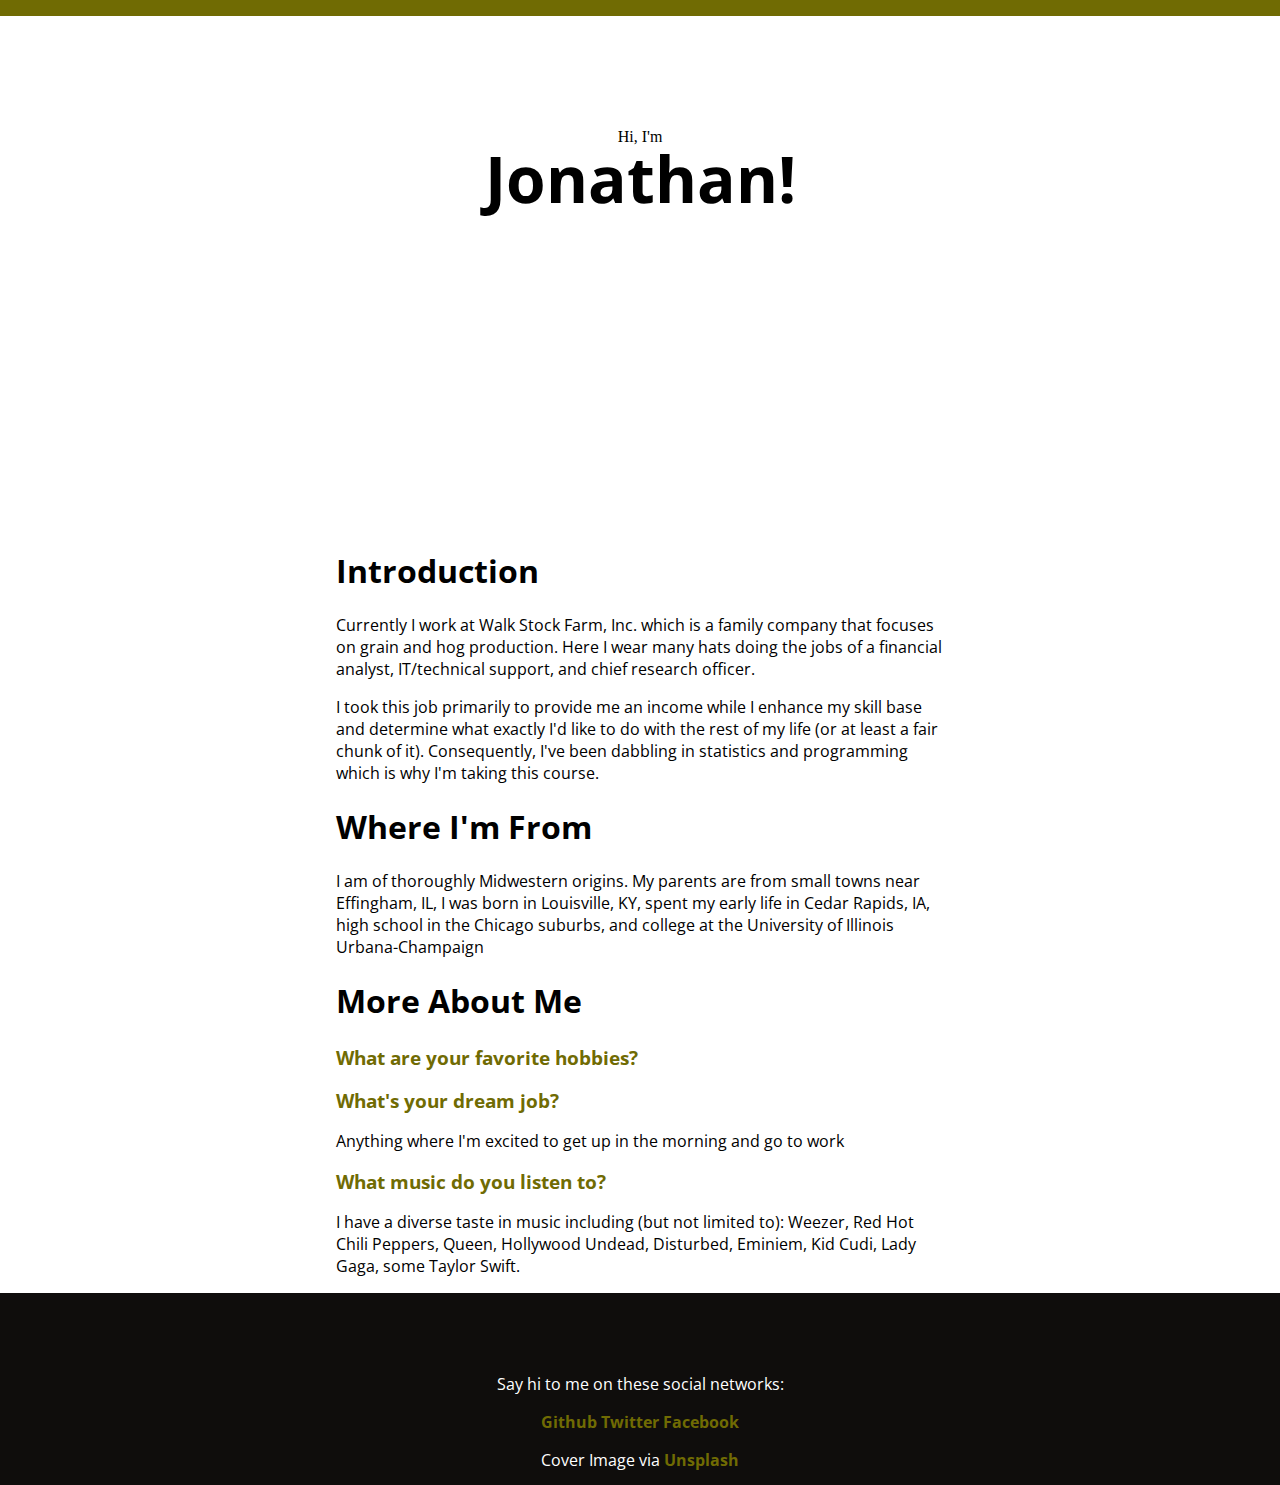
==== Intro to Frontend Web Development/About Me - Thinkful/index.html @ 0f8a131f "Intro to Frontend Web Development" ====
<!DOCTYPE html>
<html lang="en">
	<head>
	    <meta charset="utf-8">
	    <meta http-equiv="X-UA-Compatible" content="IE=edge">
	    <meta name="viewport" content="width=device-width, initial-scale=1">
	    <meta name="description" content="">
		
		<link href='http://fonts.googleapis.com/css?family=Open+Sans|Gentium+Book+Basic' rel='stylesheet' type='text/css'>
		<link rel="stylesheet" href="css/normalize.css">
		<link rel="stylesheet" href="css/style.css">
	</head>
	<body>
		<header>  
		    <p>Hi, I'm</p>
		    <h1>Jonathan!</h1> 
		</header>

		<section>
		    <h1>Introduction</h1>

		    <p>Currently I work at Walk Stock Farm, Inc. which is a family company that focuses on grain and hog production.  Here I wear many hats doing the jobs of a financial analyst, IT/technical support, and chief research officer.</p>

		    <p>I took this job primarily to provide me an income while I enhance my skill base and determine what exactly I'd like to do with the rest of my life (or at least a fair chunk of it).  Consequently, I've been dabbling in statistics and programming which is why I'm taking this course.</p>
		</section>

		<section>
		    <h1>Where I'm From</h1>
		    <p>I am of thoroughly Midwestern origins.  My parents are from small towns near Effingham, IL, I was born in Louisville, KY, spent my early life in Cedar Rapids, IA, high school in the Chicago suburbs, and college at the University of Illinois Urbana-Champaign</p>
		</section>

		<section>
		    <h1>More About Me</h1>
		    <h2>What are your favorite hobbies?</h2>
		    <p></p>
		    <h2>What's your dream job?</h2>
		    <p>Anything where I'm excited to get up in the morning and go to work</p>
		    <h2>What music do you listen to?</h2>
		    <p>I have a diverse taste in music including (but not limited to): Weezer, Red Hot Chili Peppers, Queen, Hollywood Undead, Disturbed, Eminiem, Kid Cudi, Lady Gaga, some Taylor Swift.</p>
		</section>

		<footer>
		    <p>Say hi to me on these social networks:</p>

		    <ul>
				<li><a href="https://github.com/jdczerwonka" target="_blank">Github</a></li>
				<li><a href="https://twitter.com/jdczerwonka" target="_blank">Twitter</a></li>
				<li><a href="https://www.facebook.com/jonathan.d.czerwonka" target="_blank">Facebook</a></li>
		    </ul>

		    <p>Cover Image via <a href="https://unsplash.com/">Unsplash</a></p>
		</footer>
	</body>
</html>
---- Intro to Frontend Web Development/About Me - Thinkful/css/style.css ----
body{
	margin: 0em;
	font-family: 'Open Sans', sans-serif;
}

header,footer{
  text-align: center;
}

header{
    padding: 6em 0;

    background-image: url('https://unsplash.com/photos/9EwxGJdTJNo/download');
    background-repeat: no-repeat;
    background-size: cover;
    height: 20em;

    border-top: solid 1em #706B03;
}

header p{
    margin-bottom: 0.1em;
    font-family: 'Gentium Book Basic', serif;
}

header h1{
    margin-top: -0.2em;
    font-size: 4em;
}

section{
    max-width: 38em;
    margin: 0 auto 0 auto;
    padding: 0em;
}

section h2{
	font-size: 1.2em;
	color: #706B03;
}

footer{
	background-color: #0F0D0C;
	color: white;
	margin: 0 auto 0 auto;
    padding: 4em;
    height: 4em;
}

footer ul{
	padding: 0em;
}

footer li{
    display: inline-block;
}

footer a{
	color: #706B03;
	text-decoration: none;
	font-weight: bold;
}
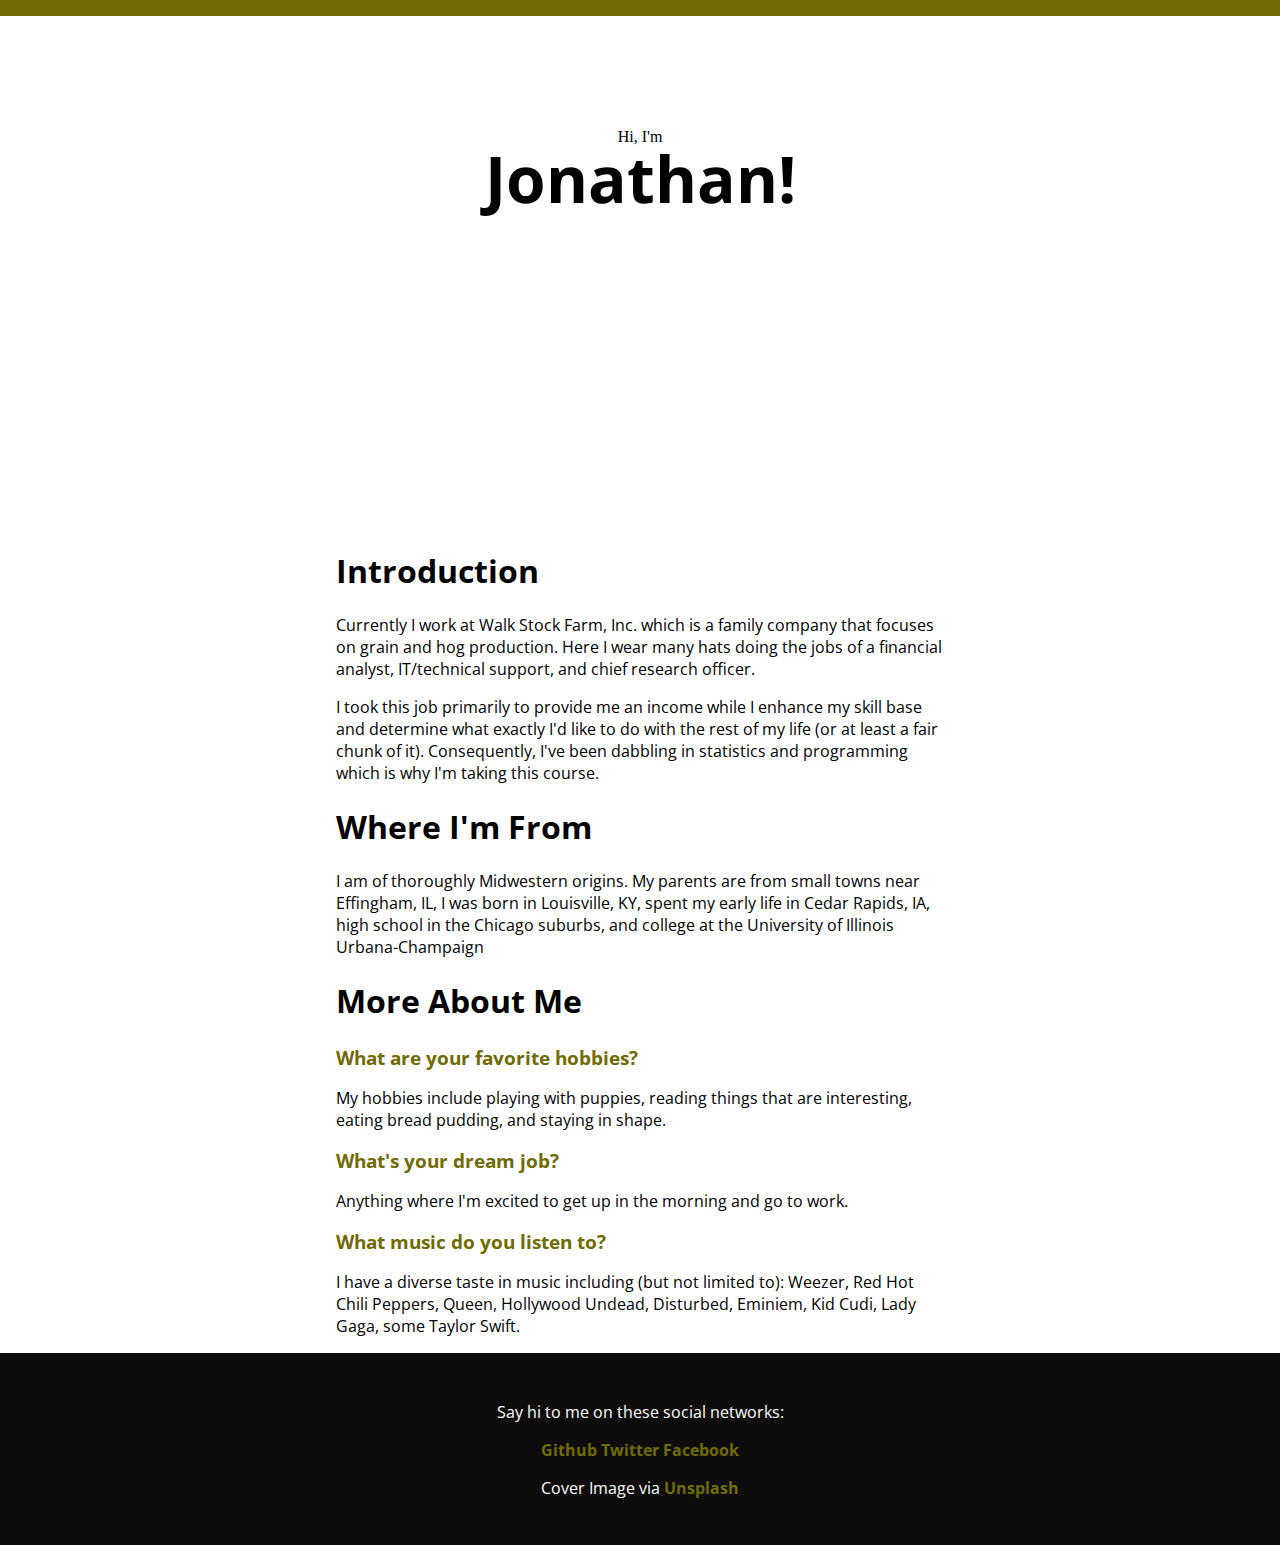
==== commit cec79bb0: "About Me Responsive" ====
--- a/Intro to Frontend Web Development/About Me - Thinkful/index.html
+++ b/Intro to Frontend Web Development/About Me - Thinkful/index.html
@@ -12,8 +12,10 @@
 	</head>
 	<body>
 		<header>  
+
 		    <p>Hi, I'm</p>
 		    <h1>Jonathan!</h1> 
+		    
 		</header>
 
 		<section>
@@ -31,10 +33,13 @@
 
 		<section>
 		    <h1>More About Me</h1>
+
 		    <h2>What are your favorite hobbies?</h2>
-		    <p></p>
+		    <p>My hobbies include playing with puppies, reading things that are interesting, eating bread pudding, and staying in shape.</p>
+
 		    <h2>What's your dream job?</h2>
-		    <p>Anything where I'm excited to get up in the morning and go to work</p>
+		    <p>Anything where I'm excited to get up in the morning and go to work.</p>
+
 		    <h2>What music do you listen to?</h2>
 		    <p>I have a diverse taste in music including (but not limited to): Weezer, Red Hot Chili Peppers, Queen, Hollywood Undead, Disturbed, Eminiem, Kid Cudi, Lady Gaga, some Taylor Swift.</p>
 		</section>
--- a/Intro to Frontend Web Development/About Me - Thinkful/css/style.css
+++ b/Intro to Frontend Web Development/About Me - Thinkful/css/style.css
@@ -28,6 +28,16 @@
     font-size: 4em;
 }
 
+@media only screen and (max-width: 500px) {
+    header h1{
+        font-size: 3em;
+    }
+
+    header{
+        height: 15em;
+    }
+}
+
 section{
     max-width: 38em;
     margin: 0 auto 0 auto;
@@ -43,8 +53,19 @@
 	background-color: #0F0D0C;
 	color: white;
 	margin: 0 auto 0 auto;
-    padding: 4em;
+    padding-right: 4em;
+    padding-left: 4em;
+    padding-top: 2em;
+    padding-bottom: 6em;
     height: 4em;
+}
+
+@media only screen and (max-width: 500px){
+    footer{
+        padding: 1em;
+        padding-bottom: 3em;
+        height: 6em;
+    }
 }
 
 footer ul{
